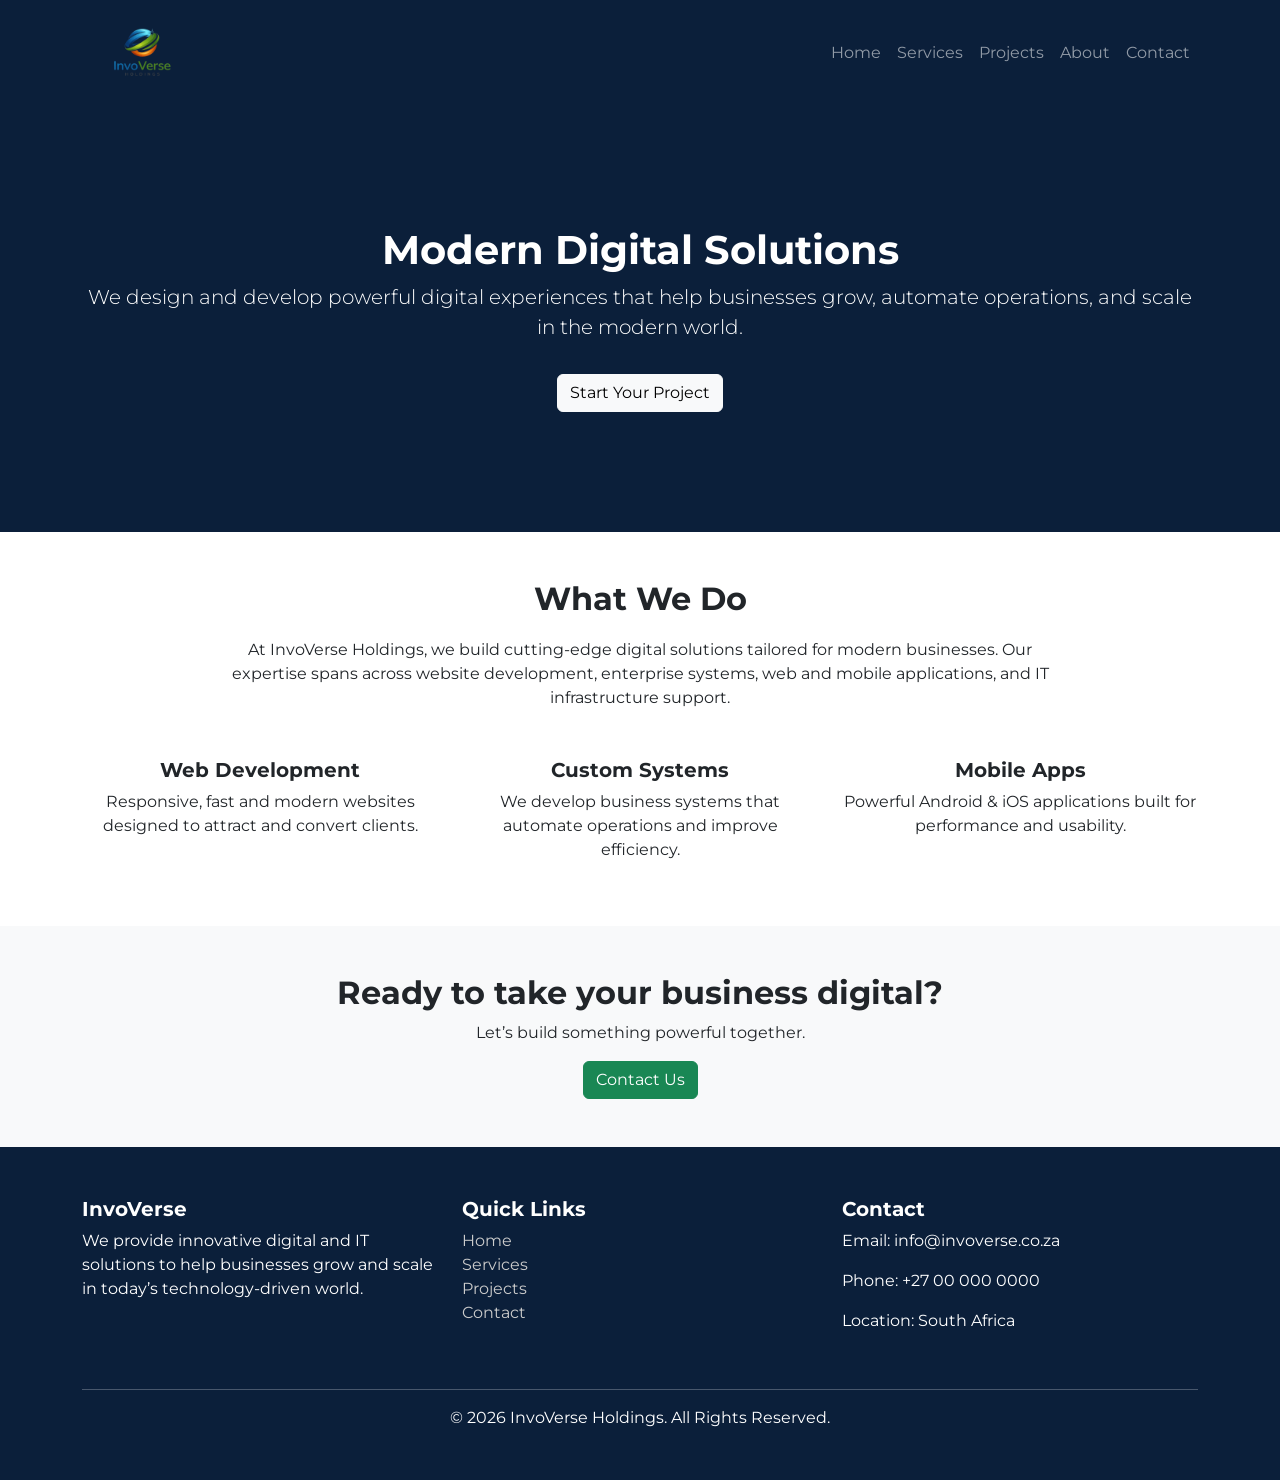
==== index.html @ f1336141 "Initial commit of company website" ====
<!-- ================== index.html ================== -->
<!DOCTYPE html>
<html lang="en">
<head>
<meta charset="UTF-8">
<meta name="viewport" content="width=device-width, initial-scale=1.0">
<title>InvoVerse Holdings</title>

<link href="https://cdn.jsdelivr.net/npm/bootstrap@5.3.0/dist/css/bootstrap.min.css" rel="stylesheet">
<link href="https://fonts.googleapis.com/css2?family=Montserrat:wght@400;600;700&display=swap" rel="stylesheet">
<link rel="stylesheet" href="style.css">
</head>
<body>

<!-- NAVBAR -->
<nav class="navbar navbar-expand-lg navbar-dark main-nav">
<div class="container">
<a class="navbar-brand d-flex align-items-center" href="index.html">
<img src="images/invo.png" alt="logo" height="80" class="me-2">
</a>
<button class="navbar-toggler" data-bs-toggle="collapse" data-bs-target="#nav">
<span class="navbar-toggler-icon"></span>
</button>
<div class="collapse navbar-collapse" id="nav">
<ul class="navbar-nav ms-auto">
<li class="nav-item"><a class="nav-link" href="index.html">Home</a></li>
<li class="nav-item"><a class="nav-link" href="services.html">Services</a></li>
<li class="nav-item"><a class="nav-link" href="projects.html">Projects</a></li>
<li class="nav-item"><a class="nav-link" href="about.html">About</a></li>
<li class="nav-item"><a class="nav-link" href="contact.html">Contact</a></li>
</ul>
</div>
</div>
</nav>

<!-- HERO -->
<section class="hero">
<div class="container text-center">
<h1 class="fw-bold">Modern Digital Solutions</h1>
<p class="lead">We design and develop powerful digital experiences that help businesses grow, automate operations, and scale in the modern world.</p>
<a href="contact.html" class="btn btn-light mt-3">Start Your Project</a>
</div>
</section>

<!-- OVERVIEW -->
<section class="py-5">
<div class="container text-center">
<h2 class="section-title">What We Do</h2>
<p class="w-75 mx-auto mb-4">
At InvoVerse Holdings, we build cutting-edge digital solutions tailored for modern businesses. Our expertise spans across website development, enterprise systems, web and mobile applications, and IT infrastructure support.
</p>

<div class="row mt-4 g-4">
<div class="col-md-4">
<h5>Web Development</h5>
<p>Responsive, fast and modern websites designed to attract and convert clients.</p>
</div>
<div class="col-md-4">
<h5>Custom Systems</h5>
<p>We develop business systems that automate operations and improve efficiency.</p>
</div>
<div class="col-md-4">
<h5>Mobile Apps</h5>
<p>Powerful Android & iOS applications built for performance and usability.</p>
</div>
</div>

</div>
</section>

<!-- CTA SECTION -->
<section class="cta text-center py-5">
<div class="container">
<h2>Ready to take your business digital?</h2>
<p>Let’s build something powerful together.</p>
<a href="contact.html" class="btn btn-success">Contact Us</a>
</div>
</section>

<!-- MODERN FOOTER -->
<footer class="footer-modern">
<div class="container">
<div class="row text-start">

<div class="col-md-4 mb-4">
<h5>InvoVerse</h5>
<p>We provide innovative digital and IT solutions to help businesses grow and scale in today’s technology-driven world.</p>
</div>

<div class="col-md-4 mb-4">
<h5>Quick Links</h5>
<ul class="list-unstyled">
<li><a href="index.html">Home</a></li>
<li><a href="services.html">Services</a></li>
<li><a href="projects.html">Projects</a></li>
<li><a href="contact.html">Contact</a></li>
</ul>
</div>

<div class="col-md-4 mb-4">
<h5>Contact</h5>
<p>Email: info@invoverse.co.za</p>
<p>Phone: +27 00 000 0000</p>
<p>Location: South Africa</p>
</div>

</div>

<hr>
<p class="text-center mb-0">© 2026 InvoVerse Holdings. All Rights Reserved.</p>
</div>
</footer>

<script src="https://cdn.jsdelivr.net/npm/bootstrap@5.3.0/dist/js/bootstrap.bundle.min.js"></script>
</body>
</html>
---- style.css ----
body { font-family: 'Montserrat', sans-serif; }

.main-nav { background: #0b1f3a; }

.hero { background: #0b1f3a; color: white; padding: 120px 0; }

.section-title { font-weight: 700; margin-bottom: 20px; }

.cta { background: #f8f9fa; }
h1, h2, h3, h4, h5 {
    font-weight: 700;
}

p {
    font-weight: 400;
}
.footer-modern { background: #0b1f3a; color: white; padding: 50px 0; }
.footer-modern a { color: #ccc; text-decoration: none; }
.footer-modern a:hover { color: white; }
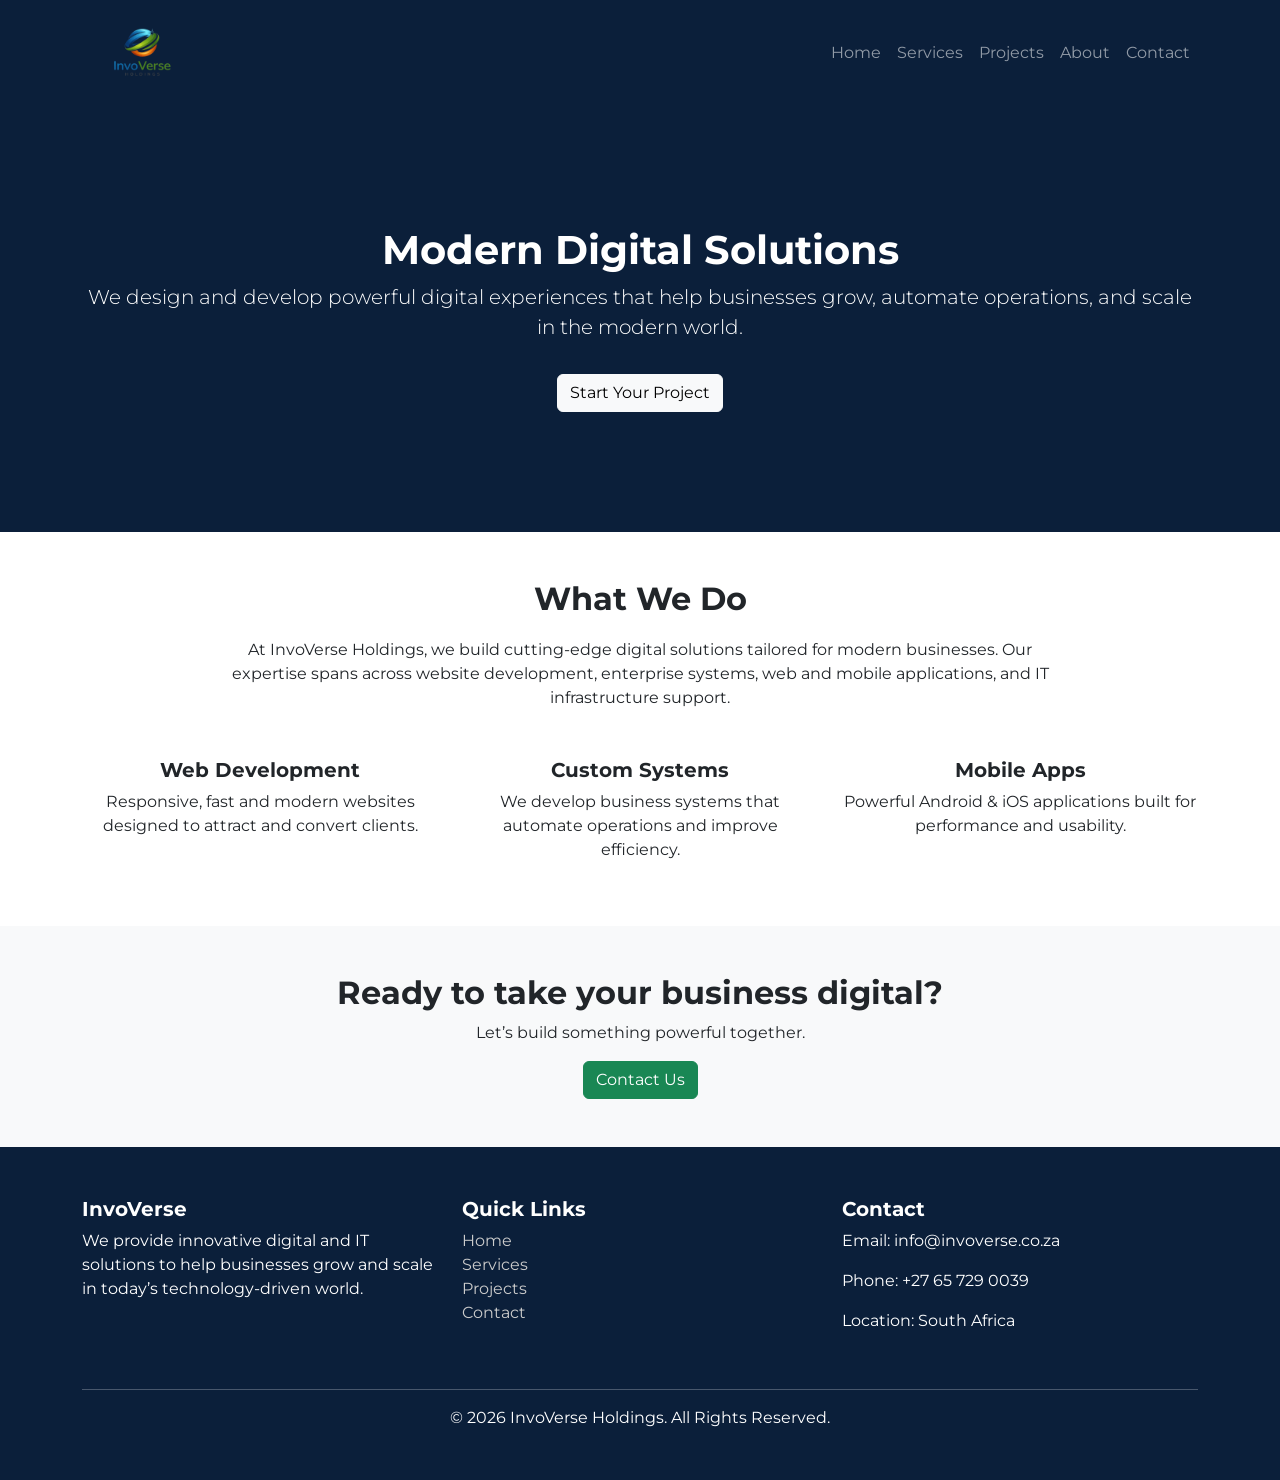
==== commit 657b4e4f: "Update commit of company website" ====
--- a/index.html
+++ b/index.html
@@ -100,7 +100,7 @@
 <div class="col-md-4 mb-4">
 <h5>Contact</h5>
 <p>Email: info@invoverse.co.za</p>
-<p>Phone: +27 00 000 0000</p>
+<p>Phone: +27 65 729 0039</p>
 <p>Location: South Africa</p>
 </div>
 
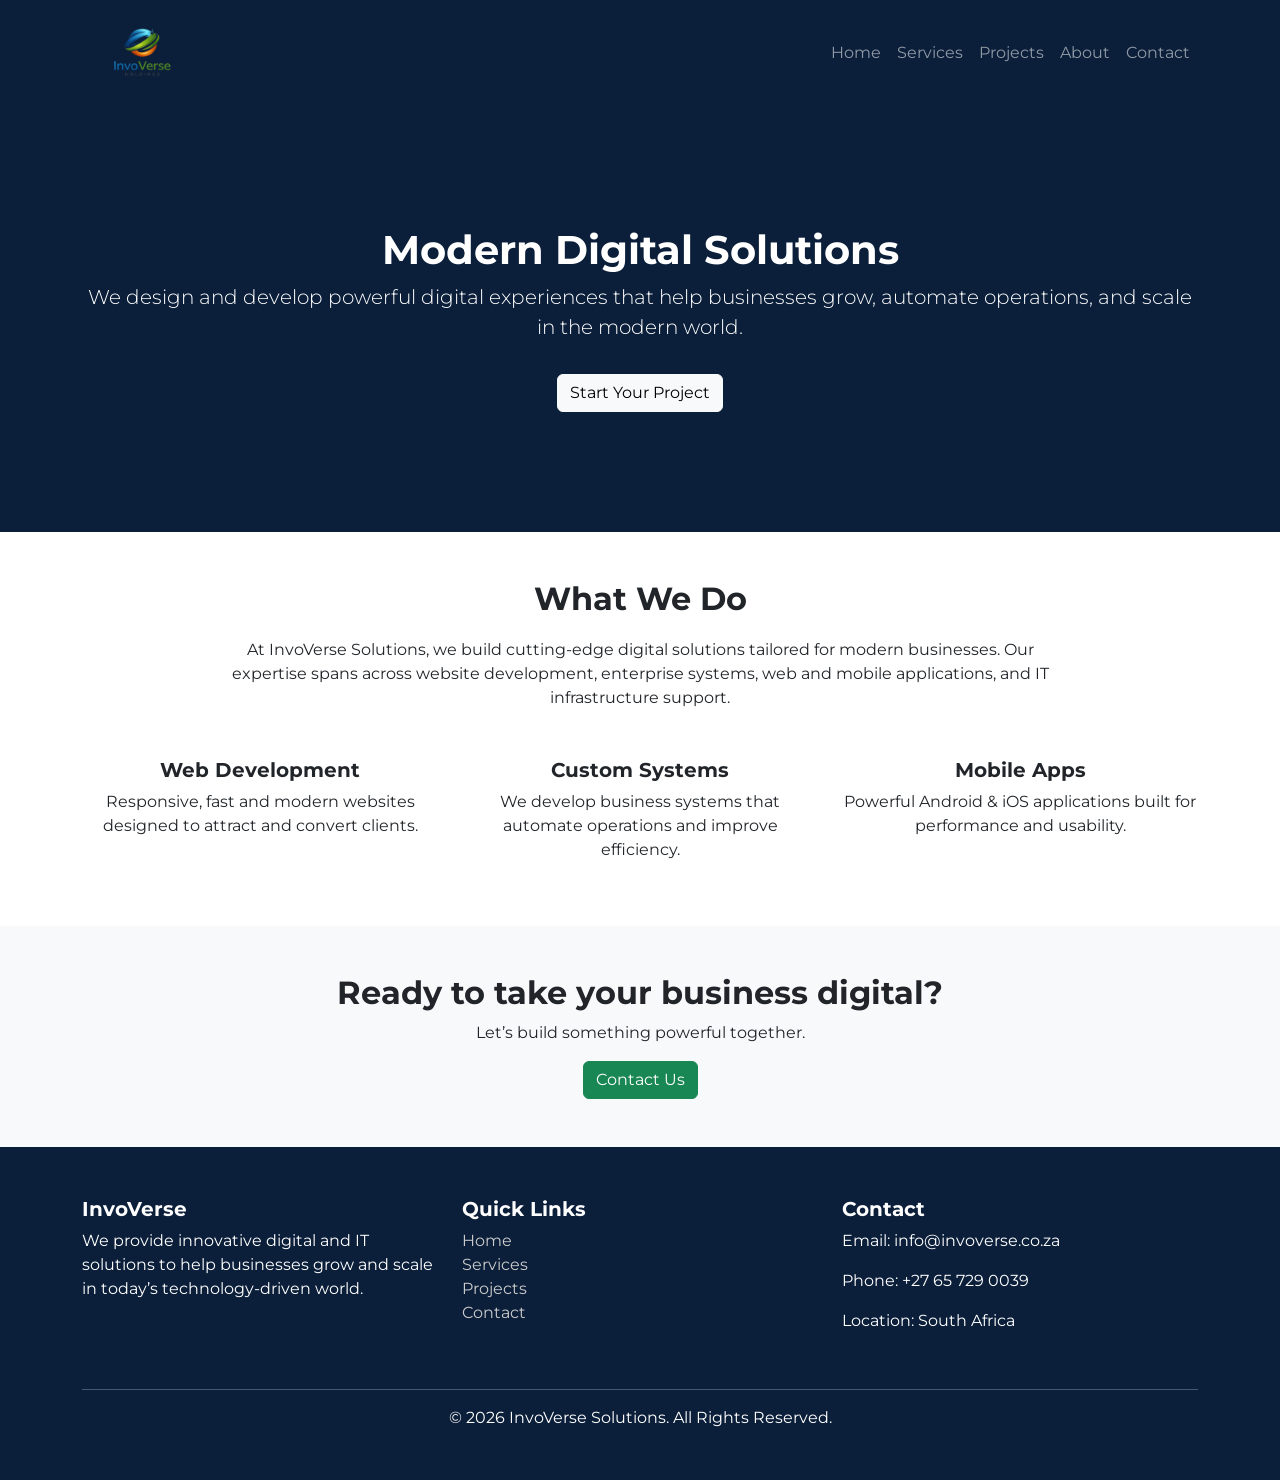
==== commit 37e6f67a: "Updated projects page and mail configuration" ====
--- a/index.html
+++ b/index.html
@@ -1,118 +1,196 @@
 <!-- ================== index.html ================== -->
-<!DOCTYPE html>
+<!doctype html>
 <html lang="en">
-<head>
-<meta charset="UTF-8">
-<meta name="viewport" content="width=device-width, initial-scale=1.0">
-<title>InvoVerse Holdings</title>
+  <head>
+    <meta charset="UTF-8" />
+    <meta name="viewport" content="width=device-width, initial-scale=1.0" />
 
-<link href="https://cdn.jsdelivr.net/npm/bootstrap@5.3.0/dist/css/bootstrap.min.css" rel="stylesheet">
-<link href="https://fonts.googleapis.com/css2?family=Montserrat:wght@400;600;700&display=swap" rel="stylesheet">
-<link rel="stylesheet" href="style.css">
-</head>
-<body>
+    <title>InvoVerse Solutions | Smart Invoicing & Business Management</title>
 
-<!-- NAVBAR -->
-<nav class="navbar navbar-expand-lg navbar-dark main-nav">
-<div class="container">
-<a class="navbar-brand d-flex align-items-center" href="index.html">
-<img src="images/invo.png" alt="logo" height="80" class="me-2">
-</a>
-<button class="navbar-toggler" data-bs-toggle="collapse" data-bs-target="#nav">
-<span class="navbar-toggler-icon"></span>
-</button>
-<div class="collapse navbar-collapse" id="nav">
-<ul class="navbar-nav ms-auto">
-<li class="nav-item"><a class="nav-link" href="index.html">Home</a></li>
-<li class="nav-item"><a class="nav-link" href="services.html">Services</a></li>
-<li class="nav-item"><a class="nav-link" href="projects.html">Projects</a></li>
-<li class="nav-item"><a class="nav-link" href="about.html">About</a></li>
-<li class="nav-item"><a class="nav-link" href="contact.html">Contact</a></li>
-</ul>
-</div>
-</div>
-</nav>
+    <!-- SEO Meta -->
+    <meta
+      name="description"
+      content="InvoVerse Solutions provides smart invoicing, accounting, and business management solutions for modern businesses."
+    />
+    <meta
+      name="keywords"
+      content="Invoicing, Accounting Software, Business Management, South Africa, InvoVerse,Website,Sbongakonke"
+    />
+    <meta name="author" content="InvoVerse Solutions" />
 
-<!-- HERO -->
-<section class="hero">
-<div class="container text-center">
-<h1 class="fw-bold">Modern Digital Solutions</h1>
-<p class="lead">We design and develop powerful digital experiences that help businesses grow, automate operations, and scale in the modern world.</p>
-<a href="contact.html" class="btn btn-light mt-3">Start Your Project</a>
-</div>
-</section>
+    <!-- Favicon -->
+    <link rel="icon" type="image/x-icon" href="/images/favicon.ico" />
+    <link rel="icon" type="image/png" sizes="32x32" href="/favicon-32x32.png" />
+    <link rel="icon" type="image/png" sizes="16x16" href="/favicon-16x16.png" />
+    <link rel="apple-touch-icon" href="/apple-touch-icon.png" />
 
-<!-- OVERVIEW -->
-<section class="py-5">
-<div class="container text-center">
-<h2 class="section-title">What We Do</h2>
-<p class="w-75 mx-auto mb-4">
-At InvoVerse Holdings, we build cutting-edge digital solutions tailored for modern businesses. Our expertise spans across website development, enterprise systems, web and mobile applications, and IT infrastructure support.
-</p>
+    <!-- Open Graph (for sharing on WhatsApp, Facebook, etc.) -->
+    <meta property="og:title" content="InvoVerse Solutions" />
+    <meta
+      property="og:description"
+      content="Smart invoicing and business management platform."
+    />
+    <meta
+      property="og:image"
+      content="https://invoverse.onrender.com/images/invo.png"
+    />
+    <meta property="og:url" content="https://invoverse.onrender.com" />
+    <meta property="og:type" content="website" />
 
-<div class="row mt-4 g-4">
-<div class="col-md-4">
-<h5>Web Development</h5>
-<p>Responsive, fast and modern websites designed to attract and convert clients.</p>
-</div>
-<div class="col-md-4">
-<h5>Custom Systems</h5>
-<p>We develop business systems that automate operations and improve efficiency.</p>
-</div>
-<div class="col-md-4">
-<h5>Mobile Apps</h5>
-<p>Powerful Android & iOS applications built for performance and usability.</p>
-</div>
-</div>
+    <!-- Twitter Card -->
+    <meta name="twitter:card" content="summary_large_image" />
+    <meta name="twitter:title" content="InvoVerse Solutions" />
+    <meta
+      name="twitter:description"
+      content="Smart invoicing and business management platform."
+    />
+    <meta
+      name="twitter:image"
+      content="https://invoverse.onrender.com/images/invo.png"
+    />
 
-</div>
-</section>
+    <!-- Styles -->
+    <link
+      href="https://cdn.jsdelivr.net/npm/bootstrap@5.3.0/dist/css/bootstrap.min.css"
+      rel="stylesheet"
+    />
+    <link
+      href="https://fonts.googleapis.com/css2?family=Montserrat:wght@400;600;700&display=swap"
+      rel="stylesheet"
+    />
+    <link rel="stylesheet" href="style.css" />
+  </head>
+  <body>
+    <!-- NAVBAR -->
+    <nav class="navbar navbar-expand-lg navbar-dark main-nav">
+      <div class="container">
+        <a class="navbar-brand d-flex align-items-center" href="index.html">
+          <img src="images/invo.png" alt="logo" height="80" class="me-2" />
+        </a>
+        <button
+          class="navbar-toggler"
+          data-bs-toggle="collapse"
+          data-bs-target="#nav"
+        >
+          <span class="navbar-toggler-icon"></span>
+        </button>
+        <div class="collapse navbar-collapse" id="nav">
+          <ul class="navbar-nav ms-auto">
+            <li class="nav-item">
+              <a class="nav-link" href="index.html">Home</a>
+            </li>
+            <li class="nav-item">
+              <a class="nav-link" href="services.html">Services</a>
+            </li>
+            <li class="nav-item">
+              <a class="nav-link" href="projects.html">Projects</a>
+            </li>
+            <li class="nav-item">
+              <a class="nav-link" href="about.html">About</a>
+            </li>
+            <li class="nav-item">
+              <a class="nav-link" href="contact.html">Contact</a>
+            </li>
+          </ul>
+        </div>
+      </div>
+    </nav>
 
-<!-- CTA SECTION -->
-<section class="cta text-center py-5">
-<div class="container">
-<h2>Ready to take your business digital?</h2>
-<p>Let’s build something powerful together.</p>
-<a href="contact.html" class="btn btn-success">Contact Us</a>
-</div>
-</section>
+    <!-- HERO -->
+    <section class="hero">
+      <div class="container text-center">
+        <h1 class="fw-bold">Modern Digital Solutions</h1>
+        <p class="lead">
+          We design and develop powerful digital experiences that help
+          businesses grow, automate operations, and scale in the modern world.
+        </p>
+        <a href="contact.html" class="btn btn-light mt-3">Start Your Project</a>
+      </div>
+    </section>
 
-<!-- MODERN FOOTER -->
-<footer class="footer-modern">
-<div class="container">
-<div class="row text-start">
+    <!-- OVERVIEW -->
+    <section class="py-5">
+      <div class="container text-center">
+        <h2 class="section-title">What We Do</h2>
+        <p class="w-75 mx-auto mb-4">
+          At InvoVerse Solutions, we build cutting-edge digital solutions
+          tailored for modern businesses. Our expertise spans across website
+          development, enterprise systems, web and mobile applications, and IT
+          infrastructure support.
+        </p>
 
-<div class="col-md-4 mb-4">
-<h5>InvoVerse</h5>
-<p>We provide innovative digital and IT solutions to help businesses grow and scale in today’s technology-driven world.</p>
-</div>
+        <div class="row mt-4 g-4">
+          <div class="col-md-4">
+            <h5>Web Development</h5>
+            <p>
+              Responsive, fast and modern websites designed to attract and
+              convert clients.
+            </p>
+          </div>
+          <div class="col-md-4">
+            <h5>Custom Systems</h5>
+            <p>
+              We develop business systems that automate operations and improve
+              efficiency.
+            </p>
+          </div>
+          <div class="col-md-4">
+            <h5>Mobile Apps</h5>
+            <p>
+              Powerful Android & iOS applications built for performance and
+              usability.
+            </p>
+          </div>
+        </div>
+      </div>
+    </section>
 
-<div class="col-md-4 mb-4">
-<h5>Quick Links</h5>
-<ul class="list-unstyled">
-<li><a href="index.html">Home</a></li>
-<li><a href="services.html">Services</a></li>
-<li><a href="projects.html">Projects</a></li>
-<li><a href="contact.html">Contact</a></li>
-</ul>
-</div>
+    <!-- CTA SECTION -->
+    <section class="cta text-center py-5">
+      <div class="container">
+        <h2>Ready to take your business digital?</h2>
+        <p>Let’s build something powerful together.</p>
+        <a href="contact.html" class="btn btn-success">Contact Us</a>
+      </div>
+    </section>
 
-<div class="col-md-4 mb-4">
-<h5>Contact</h5>
-<p>Email: info@invoverse.co.za</p>
-<p>Phone: +27 65 729 0039</p>
-<p>Location: South Africa</p>
-</div>
+    <!-- MODERN FOOTER -->
+    <footer class="footer-modern">
+      <div class="container">
+        <div class="row text-start">
+          <div class="col-md-4 mb-4">
+            <h5>InvoVerse</h5>
+            <p>
+              We provide innovative digital and IT solutions to help businesses
+              grow and scale in today’s technology-driven world.
+            </p>
+          </div>
 
-</div>
+          <div class="col-md-4 mb-4">
+            <h5>Quick Links</h5>
+            <ul class="list-unstyled">
+              <li><a href="index.html">Home</a></li>
+              <li><a href="services.html">Services</a></li>
+              <li><a href="projects.html">Projects</a></li>
+              <li><a href="contact.html">Contact</a></li>
+            </ul>
+          </div>
 
-<hr>
-<p class="text-center mb-0">© 2026 InvoVerse Holdings. All Rights Reserved.</p>
-</div>
-</footer>
+          <div class="col-md-4 mb-4">
+            <h5>Contact</h5>
+            <p>Email: info@invoverse.co.za</p>
+            <p>Phone: +27 65 729 0039</p>
+            <p>Location: South Africa</p>
+          </div>
+        </div>
 
-<script src="https://cdn.jsdelivr.net/npm/bootstrap@5.3.0/dist/js/bootstrap.bundle.min.js"></script>
-</body>
+        <hr />
+        <p class="text-center mb-0">
+          © 2026 InvoVerse Solutions. All Rights Reserved.
+        </p>
+      </div>
+    </footer>
+
+    <script src="https://cdn.jsdelivr.net/npm/bootstrap@5.3.0/dist/js/bootstrap.bundle.min.js"></script>
+  </body>
 </html>
-
-
